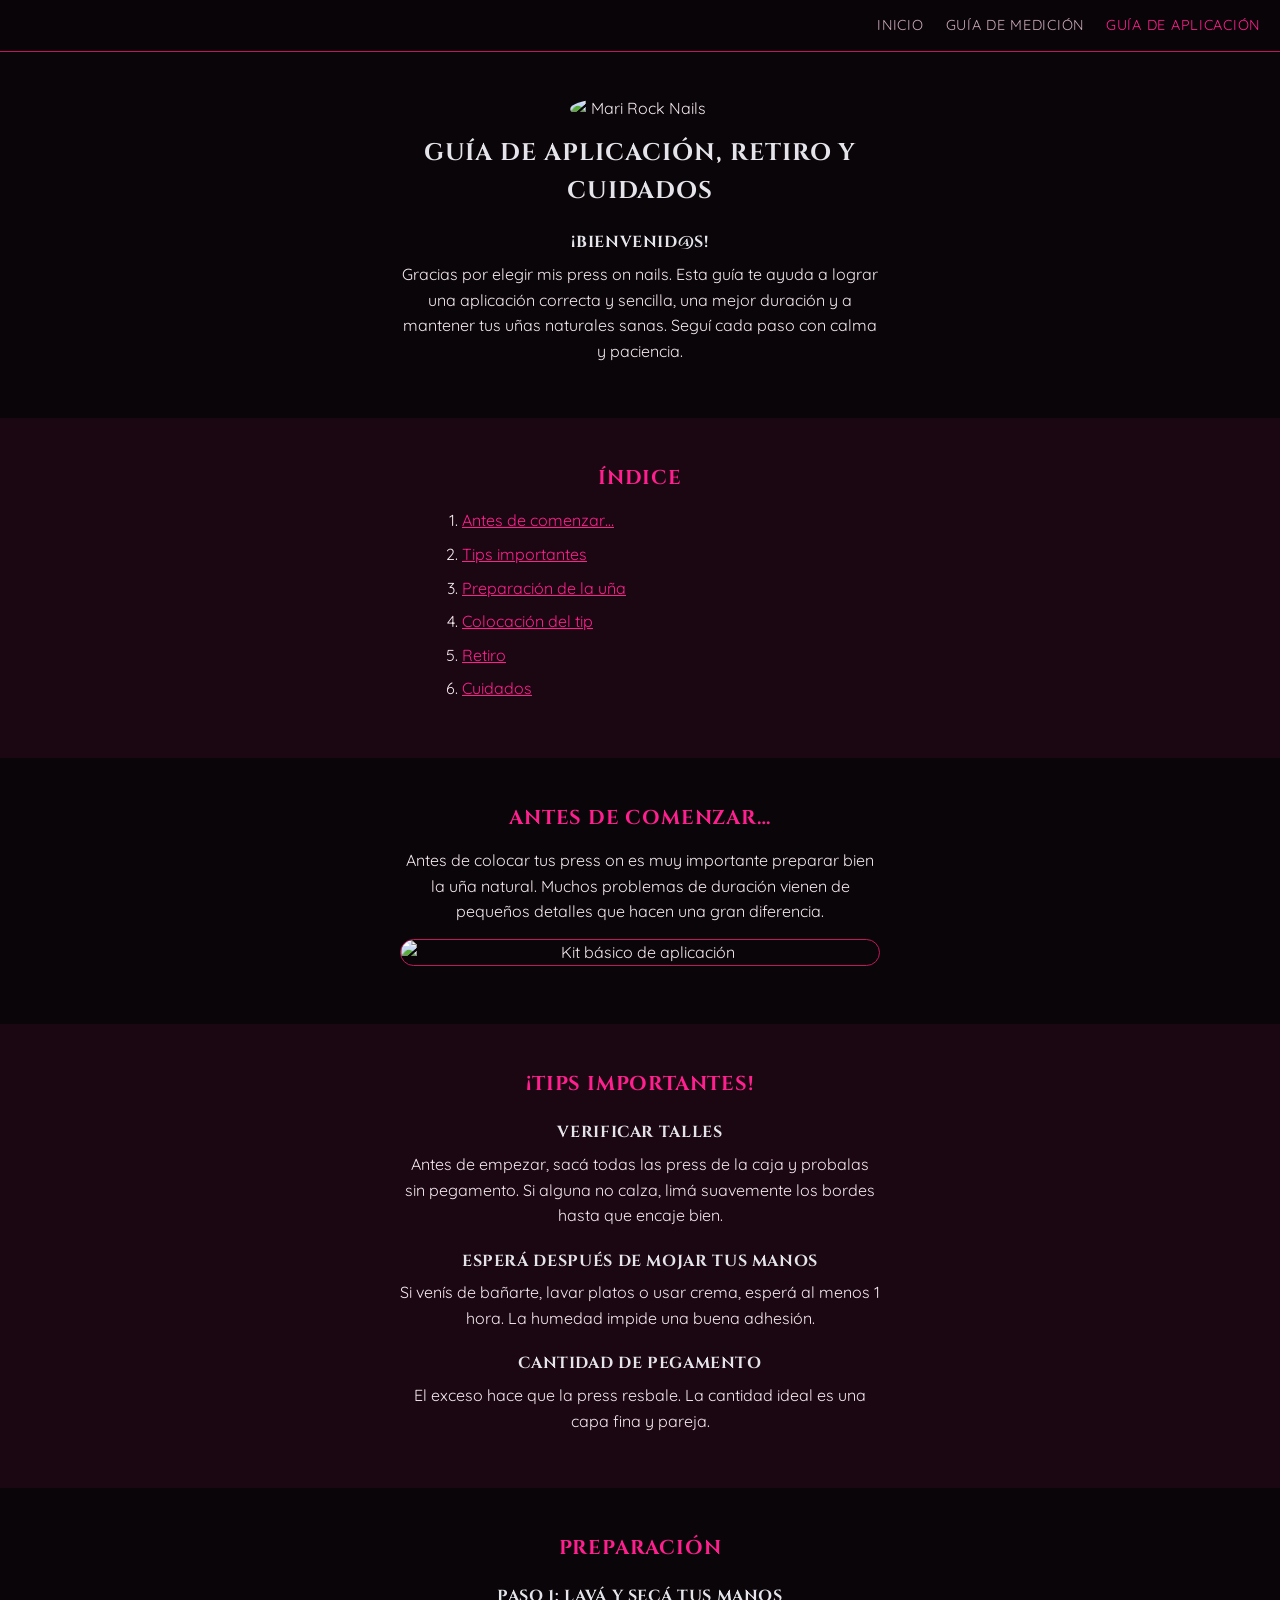
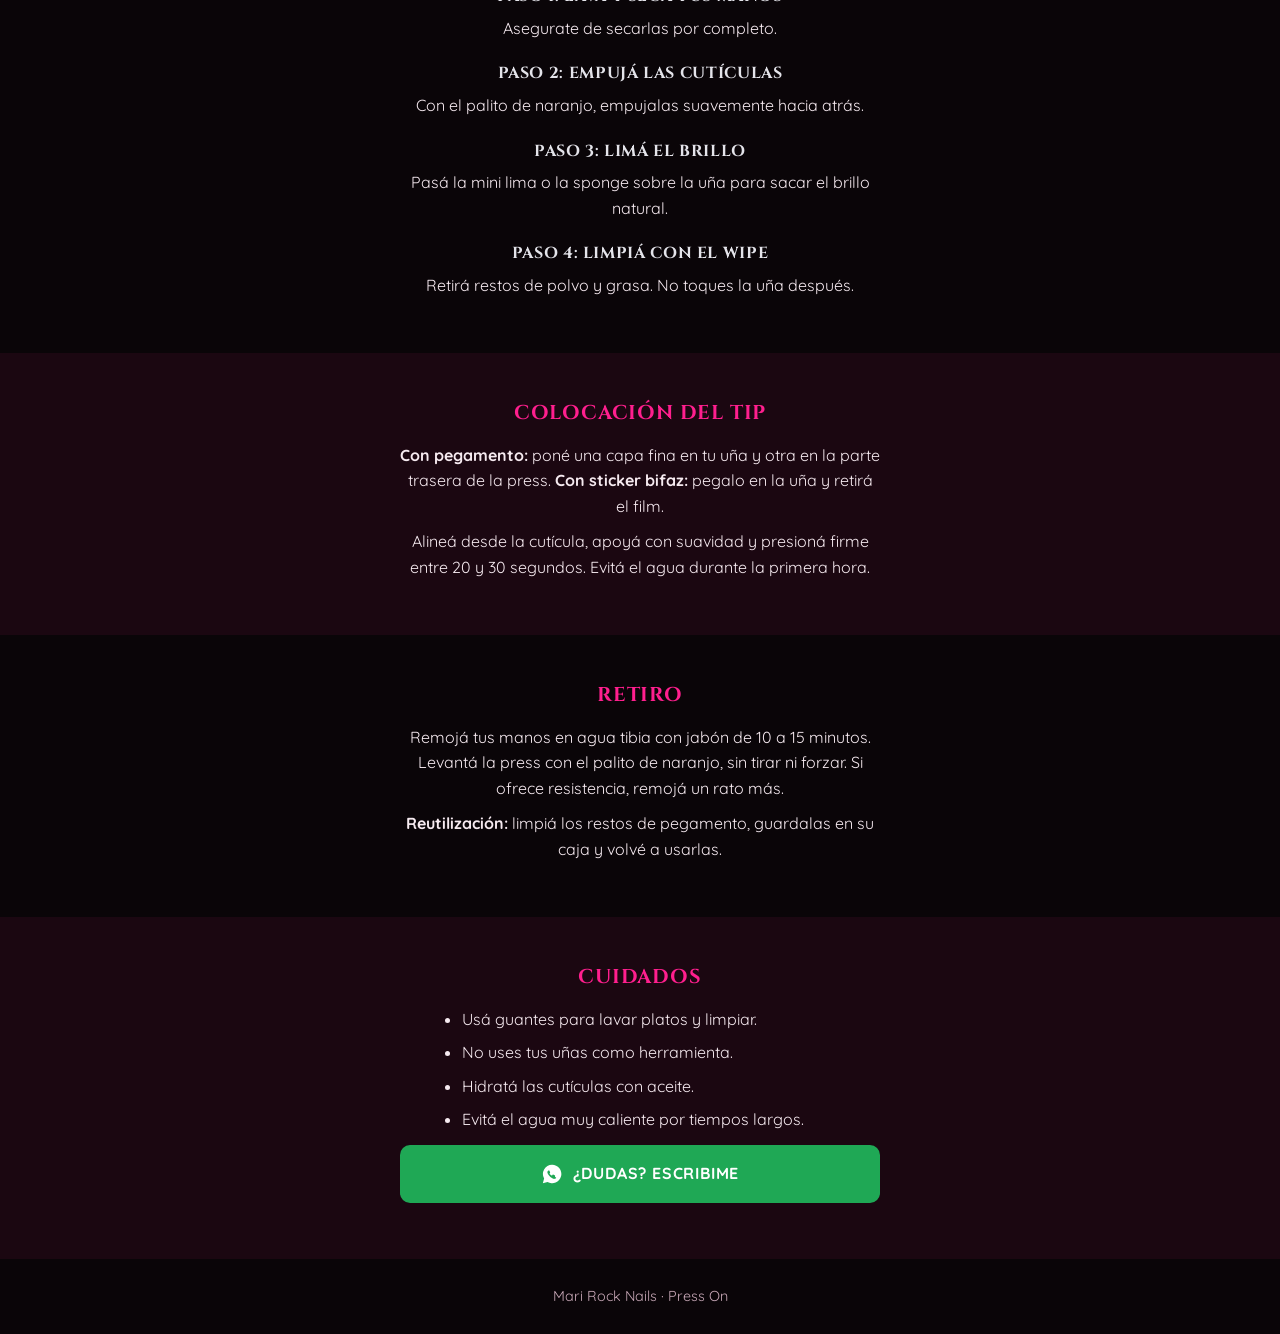
==== aplicacion.html @ 76c48ad7 "Add files via upload" ====
<!DOCTYPE html><html lang="es"><head><meta charset="utf-8"><meta name="viewport" content="width=device-width,initial-scale=1"><link rel="preconnect" href="https://fonts.googleapis.com"><link rel="preconnect" href="https://fonts.gstatic.com" crossorigin><link href="https://fonts.googleapis.com/css2?family=Cinzel:wght@600;700&family=Quicksand:wght@500;600;700&display=swap" rel="stylesheet"><link rel="stylesheet" href="style.css"><link rel="icon" href="images/logo.jpg"><title>Guía de aplicación · Mari Rock Nails</title></head><body><nav class="nav"><a href="index.html">INICIO</a><a href="medicion.html">GUÍA DE MEDICIÓN</a><a href="aplicacion.html" aria-current="page">GUÍA DE APLICACIÓN</a></nav><main><section class="sec"><div class="inner"><img class="logo-s" src="images/logo.jpg" alt="Mari Rock Nails"><h1>GUÍA DE APLICACIÓN, RETIRO Y CUIDADOS</h1><h3>¡BIENVENID@S!</h3>
<p>Gracias por elegir mis press on nails. Esta guía te ayuda a lograr una aplicación correcta y sencilla, una mejor duración y a mantener tus uñas naturales sanas. Seguí cada paso con calma y paciencia.</p></div></section>
<section class="sec"><div class="inner"><h2>ÍNDICE</h2><ol><li><a href="#s1">Antes de comenzar…</a></li><li><a href="#s2">Tips importantes</a></li><li><a href="#s3">Preparación de la uña</a></li><li><a href="#s4">Colocación del tip</a></li><li><a href="#s5">Retiro</a></li><li><a href="#s6">Cuidados</a></li></ol></div></section><section class="sec" id="s1"><div class="inner"><h2>ANTES DE COMENZAR…</h2><p>Antes de colocar tus press on es muy importante preparar bien la uña natural. Muchos problemas de duración vienen de pequeños detalles que hacen una gran diferencia.</p><img class="pic" src="images/kit-basico.jpg" alt="Kit básico de aplicación" loading="lazy"></div></section><section class="sec" id="s2"><div class="inner"><h2>¡TIPS IMPORTANTES!</h2><h3>VERIFICAR TALLES</h3><p>Antes de empezar, sacá todas las press de la caja y probalas sin pegamento. Si alguna no calza, limá suavemente los bordes hasta que encaje bien.</p><h3>ESPERÁ DESPUÉS DE MOJAR TUS MANOS</h3><p>Si venís de bañarte, lavar platos o usar crema, esperá al menos 1 hora. La humedad impide una buena adhesión.</p><h3>CANTIDAD DE PEGAMENTO</h3><p>El exceso hace que la press resbale. La cantidad ideal es una capa fina y pareja.</p></div></section><section class="sec" id="s3"><div class="inner"><h2>PREPARACIÓN</h2><h3>PASO 1: LAVÁ Y SECÁ TUS MANOS</h3><p>Asegurate de secarlas por completo.</p><h3>PASO 2: EMPUJÁ LAS CUTÍCULAS</h3><p>Con el palito de naranjo, empujalas suavemente hacia atrás.</p><h3>PASO 3: LIMÁ EL BRILLO</h3><p>Pasá la mini lima o la sponge sobre la uña para sacar el brillo natural.</p><h3>PASO 4: LIMPIÁ CON EL WIPE</h3><p>Retirá restos de polvo y grasa. No toques la uña después.</p></div></section><section class="sec" id="s4"><div class="inner"><h2>COLOCACIÓN DEL TIP</h2><p><b>Con pegamento:</b> poné una capa fina en tu uña y otra en la parte trasera de la press. <b>Con sticker bifaz:</b> pegalo en la uña y retirá el film.</p><p>Alineá desde la cutícula, apoyá con suavidad y presioná firme entre 20 y 30 segundos. Evitá el agua durante la primera hora.</p></div></section><section class="sec" id="s5"><div class="inner"><h2>RETIRO</h2><p>Remojá tus manos en agua tibia con jabón de 10 a 15 minutos. Levantá la press con el palito de naranjo, sin tirar ni forzar. Si ofrece resistencia, remojá un rato más.</p><p><b>Reutilización:</b> limpiá los restos de pegamento, guardalas en su caja y volvé a usarlas.</p></div></section><section class="sec" id="s6"><div class="inner"><h2>CUIDADOS</h2><ul><li>Usá guantes para lavar platos y limpiar.</li><li>No uses tus uñas como herramienta.</li><li>Hidratá las cutículas con aceite.</li><li>Evitá el agua muy caliente por tiempos largos.</li></ul><a class="btn wa" href="https://wa.me/5493541666225?text=Hola!%20Tengo%20una%20consulta" target="_blank" rel="noopener"><svg viewBox="0 0 24 24"><path d="M12 2a10 10 0 0 0-8.6 15L2 22l5.1-1.4A10 10 0 1 0 12 2zm4.600 14.200c-.2.600-1.200 1.100-1.700 1.100-.4.100-1 .1-1.600-.1a12 12 0 0 1-5.200-4.500c-.5-.700-1.100-1.600-1.100-2.600s.5-1.500.7-1.700c.2-.2.400-.3.600-.3h.4c.2 0 .4 0 .5.400l.7 1.600c.1.200.1.300 0 .500l-.4.500c-.1.100-.2.300-.1.500.4.700 1.200 1.600 2.200 2 .2.100.4.100.5-.1l.6-.8c.2-.2.300-.2.500-.1l1.700.8c.2.100.4.200.4.300.1.200.1.800-.1 1.400z"/></svg> ¿DUDAS? ESCRIBIME</a></div></section></main><footer>Mari Rock Nails · Press On</footer></body></html>
---- style.css ----
:root{--bg:#0a0508;--panel:#1a0b13;--pink:#ff1f8e;--pink2:#c2185b;--silver:#e4e4ea;--muted:#c9a9b8;--text:#f6eaf0}
*{box-sizing:border-box;margin:0}
html{scroll-behavior:smooth}
body{background:var(--bg);color:var(--text);font-family:'Quicksand',system-ui,sans-serif;line-height:1.6}
h1,h2,h3{font-family:'Cinzel',serif;letter-spacing:.04em;text-align:center}
h1{font-size:1.5rem;color:var(--silver)}
h2{font-size:1.25rem;color:var(--pink);margin-bottom:14px}
h3{font-size:1rem;color:var(--silver);margin:20px 0 6px}
p{margin-bottom:10px}
a{color:var(--pink)}
.nav{position:sticky;top:0;z-index:5;display:flex;justify-content:flex-end;gap:22px;padding:14px 20px;background:rgba(10,5,8,.95);border-bottom:1px solid var(--pink2);font-size:.9rem}
.nav a{color:var(--muted);text-decoration:none;letter-spacing:.05em}
.nav a[aria-current]{color:var(--pink)}
.wave{height:70px;background:linear-gradient(#5a0f35,#2a0818)}
.wave svg{display:block;width:100%;height:70px}
.hero{text-align:center;padding:0 16px 10px}
.logo{display:block;width:200px;max-width:55%;margin:-34px auto 16px;border-radius:50%;box-shadow:0 0 40px rgba(255,31,142,.5);position:relative}
.inner{max-width:480px;margin:0 auto;text-align:center}
.sec{padding:44px 20px;scroll-margin-top:50px}
.sec:nth-of-type(even){background:rgba(255,31,142,.07)}
.sec ol,.sec ul{text-align:left;padding-left:22px;margin:0 auto 12px;max-width:400px}
.sec li{margin-bottom:8px}
.gcard{display:block;max-width:480px;margin:0 auto 14px;padding:16px;text-align:center;text-decoration:none;color:var(--text);background:var(--panel);border:1.5px solid var(--pink2);border-radius:10px;transition:transform .2s,border-color .2s}
.gcard:hover{transform:translateY(-2px);border-color:var(--pink)}
.gcard b{display:block;color:var(--silver);font-size:1.02rem}
.gcard span{color:var(--muted);font-size:.92rem}
hr.div{border:0;height:1px;background:var(--pink2);max-width:240px;margin:26px auto}
.btn{display:flex;align-items:center;justify-content:center;gap:10px;max-width:480px;margin:0 auto 12px;padding:15px 18px;border-radius:10px;color:#fff;text-decoration:none;font-weight:700;letter-spacing:.05em;border:1.5px solid transparent;transition:transform .2s}
.btn:hover{transform:translateY(-2px)}
.btn svg{width:22px;height:22px;fill:currentColor;flex:none}
.ig{background:linear-gradient(135deg,var(--pink),var(--pink2));box-shadow:0 0 20px rgba(255,31,142,.4)}
.wa{background:#1fa855}
.tt{background:#000;border-color:var(--pink2)}
.pic{width:100%;max-width:480px;display:block;margin:14px auto;border-radius:14px;border:1.5px solid var(--pink2)}
.map{border:0;width:100%;max-width:480px;height:280px;border-radius:12px;margin-top:10px}
.note{background:var(--panel);border:1.5px dashed var(--pink);border-radius:12px;padding:14px 16px;text-align:left;max-width:400px;margin:12px auto}
.logo-s{display:block;width:140px;margin:0 auto 12px;border-radius:50%}
.heart{color:var(--pink);font-size:1.6rem;margin:10px 0}
footer{text-align:center;color:var(--muted);padding:26px;font-size:.9rem}
:focus-visible{outline:3px solid var(--silver);outline-offset:3px}
@media(prefers-reduced-motion:reduce){*{transition:none!important;scroll-behavior:auto!important}}
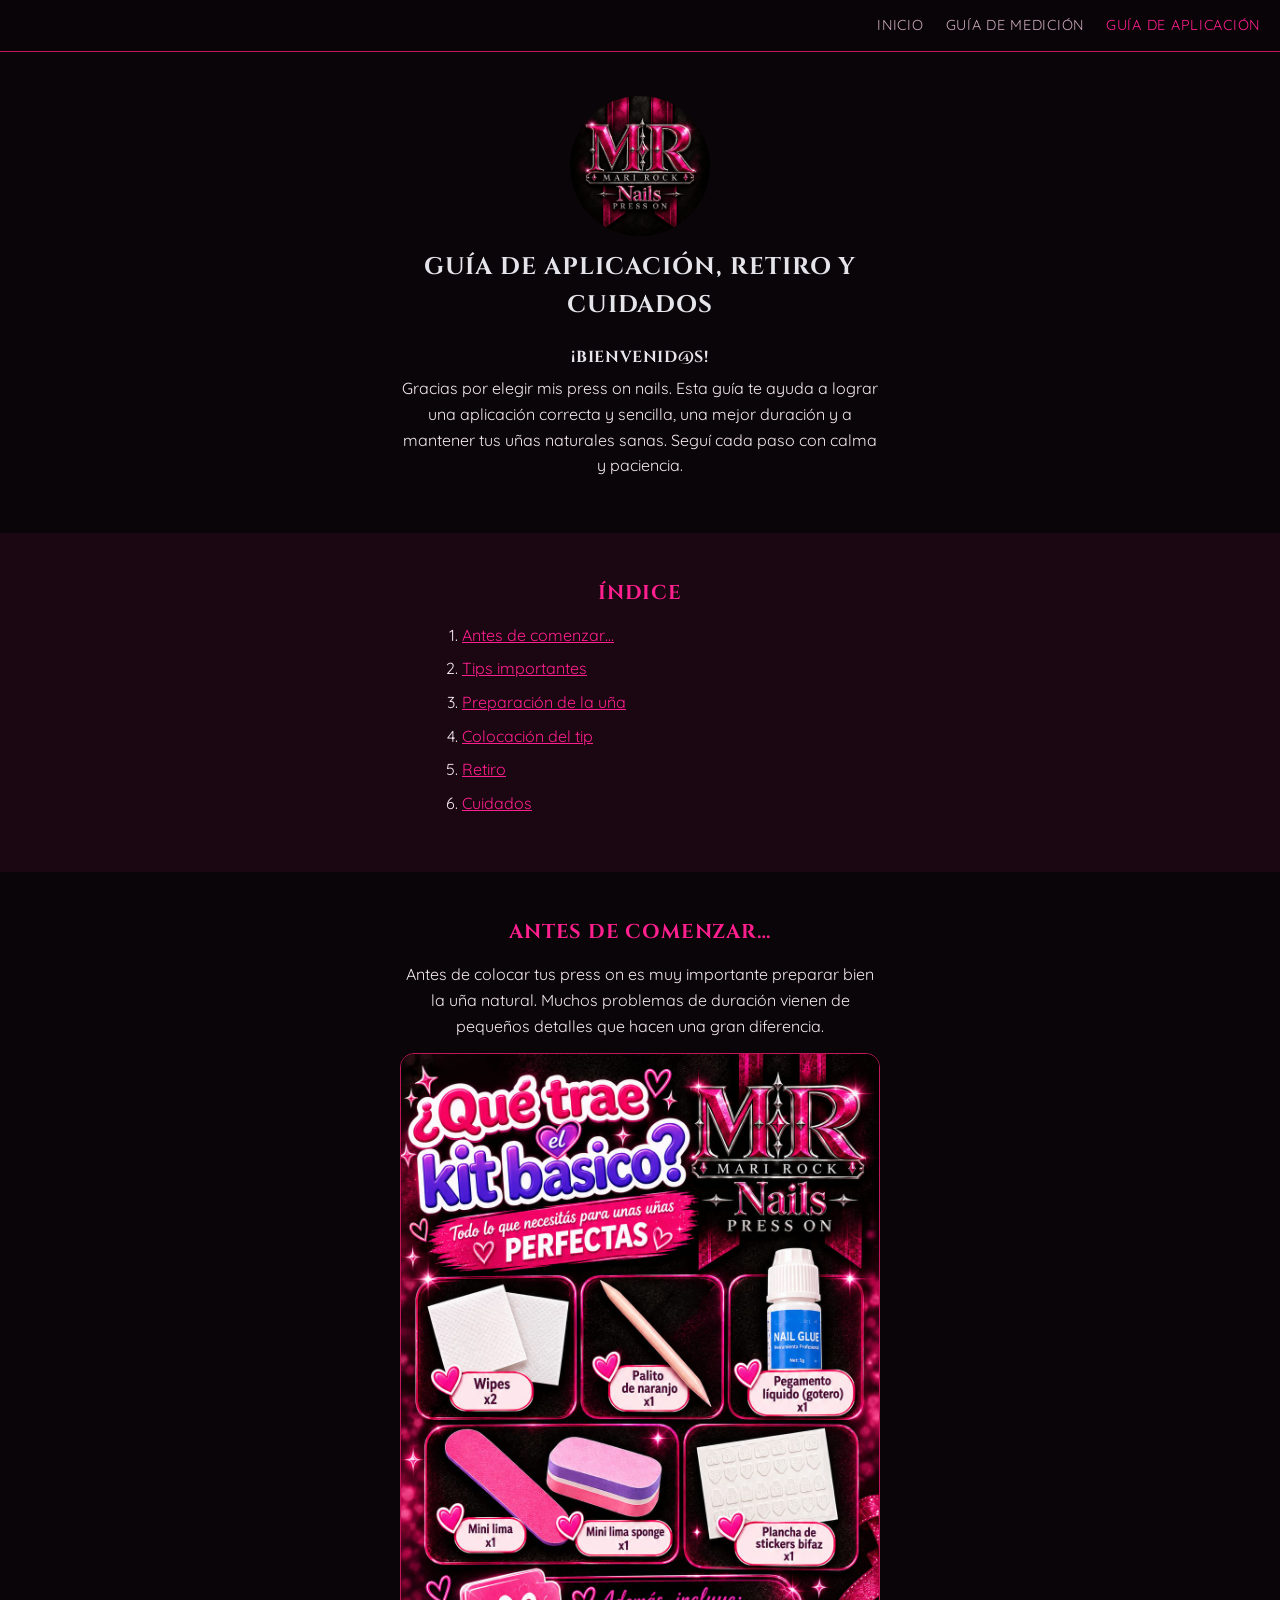
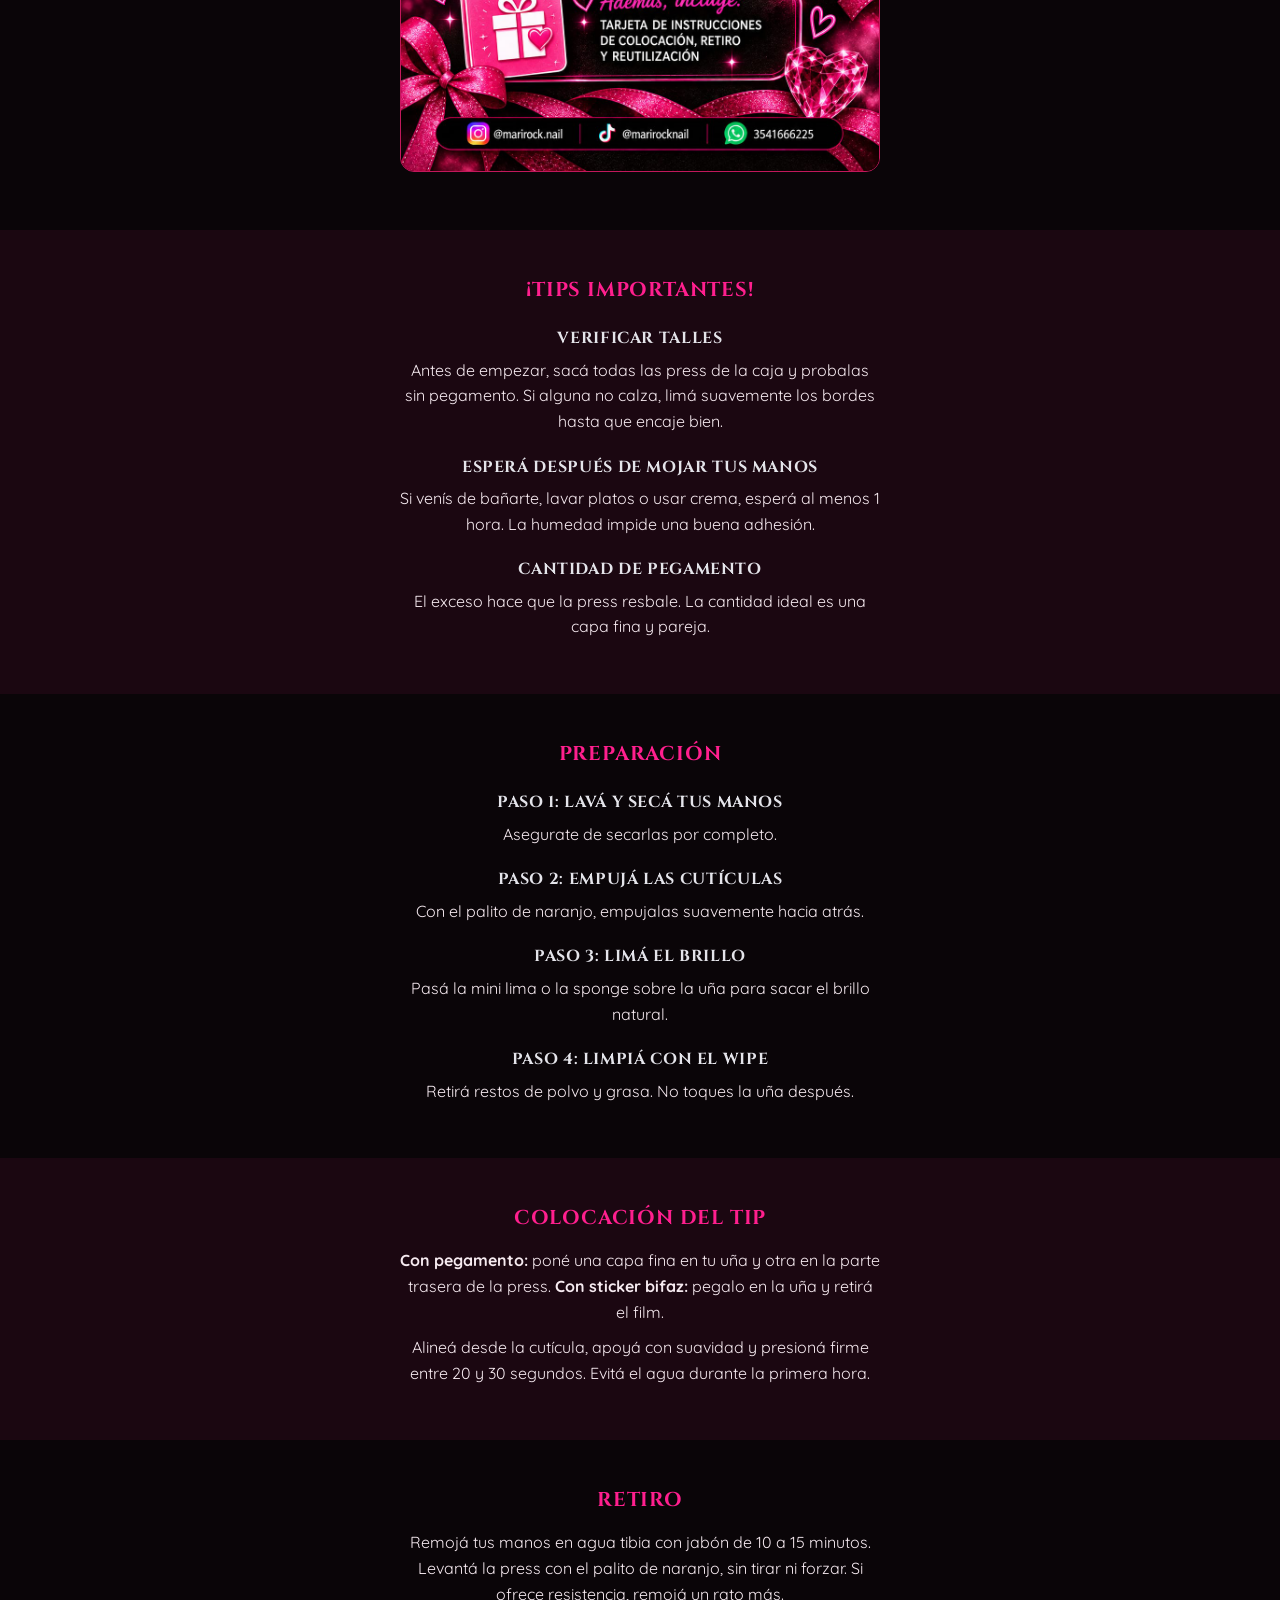
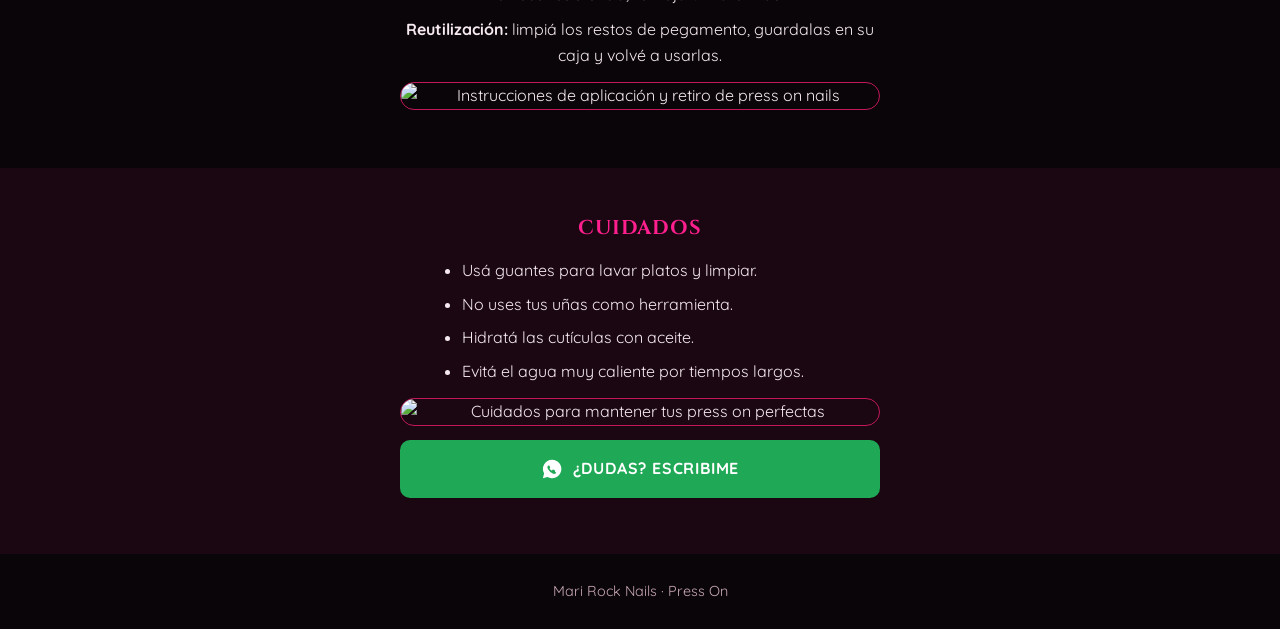
==== commit 424a6778: "Add files via upload" ====
--- a/aplicacion.html
+++ b/aplicacion.html
@@ -1,3 +1,3 @@
 <!DOCTYPE html><html lang="es"><head><meta charset="utf-8"><meta name="viewport" content="width=device-width,initial-scale=1"><link rel="preconnect" href="https://fonts.googleapis.com"><link rel="preconnect" href="https://fonts.gstatic.com" crossorigin><link href="https://fonts.googleapis.com/css2?family=Cinzel:wght@600;700&family=Quicksand:wght@500;600;700&display=swap" rel="stylesheet"><link rel="stylesheet" href="style.css"><link rel="icon" href="images/logo.jpg"><title>Guía de aplicación · Mari Rock Nails</title></head><body><nav class="nav"><a href="index.html">INICIO</a><a href="medicion.html">GUÍA DE MEDICIÓN</a><a href="aplicacion.html" aria-current="page">GUÍA DE APLICACIÓN</a></nav><main><section class="sec"><div class="inner"><img class="logo-s" src="images/logo.jpg" alt="Mari Rock Nails"><h1>GUÍA DE APLICACIÓN, RETIRO Y CUIDADOS</h1><h3>¡BIENVENID@S!</h3>
 <p>Gracias por elegir mis press on nails. Esta guía te ayuda a lograr una aplicación correcta y sencilla, una mejor duración y a mantener tus uñas naturales sanas. Seguí cada paso con calma y paciencia.</p></div></section>
-<section class="sec"><div class="inner"><h2>ÍNDICE</h2><ol><li><a href="#s1">Antes de comenzar…</a></li><li><a href="#s2">Tips importantes</a></li><li><a href="#s3">Preparación de la uña</a></li><li><a href="#s4">Colocación del tip</a></li><li><a href="#s5">Retiro</a></li><li><a href="#s6">Cuidados</a></li></ol></div></section><section class="sec" id="s1"><div class="inner"><h2>ANTES DE COMENZAR…</h2><p>Antes de colocar tus press on es muy importante preparar bien la uña natural. Muchos problemas de duración vienen de pequeños detalles que hacen una gran diferencia.</p><img class="pic" src="images/kit-basico.jpg" alt="Kit básico de aplicación" loading="lazy"></div></section><section class="sec" id="s2"><div class="inner"><h2>¡TIPS IMPORTANTES!</h2><h3>VERIFICAR TALLES</h3><p>Antes de empezar, sacá todas las press de la caja y probalas sin pegamento. Si alguna no calza, limá suavemente los bordes hasta que encaje bien.</p><h3>ESPERÁ DESPUÉS DE MOJAR TUS MANOS</h3><p>Si venís de bañarte, lavar platos o usar crema, esperá al menos 1 hora. La humedad impide una buena adhesión.</p><h3>CANTIDAD DE PEGAMENTO</h3><p>El exceso hace que la press resbale. La cantidad ideal es una capa fina y pareja.</p></div></section><section class="sec" id="s3"><div class="inner"><h2>PREPARACIÓN</h2><h3>PASO 1: LAVÁ Y SECÁ TUS MANOS</h3><p>Asegurate de secarlas por completo.</p><h3>PASO 2: EMPUJÁ LAS CUTÍCULAS</h3><p>Con el palito de naranjo, empujalas suavemente hacia atrás.</p><h3>PASO 3: LIMÁ EL BRILLO</h3><p>Pasá la mini lima o la sponge sobre la uña para sacar el brillo natural.</p><h3>PASO 4: LIMPIÁ CON EL WIPE</h3><p>Retirá restos de polvo y grasa. No toques la uña después.</p></div></section><section class="sec" id="s4"><div class="inner"><h2>COLOCACIÓN DEL TIP</h2><p><b>Con pegamento:</b> poné una capa fina en tu uña y otra en la parte trasera de la press. <b>Con sticker bifaz:</b> pegalo en la uña y retirá el film.</p><p>Alineá desde la cutícula, apoyá con suavidad y presioná firme entre 20 y 30 segundos. Evitá el agua durante la primera hora.</p></div></section><section class="sec" id="s5"><div class="inner"><h2>RETIRO</h2><p>Remojá tus manos en agua tibia con jabón de 10 a 15 minutos. Levantá la press con el palito de naranjo, sin tirar ni forzar. Si ofrece resistencia, remojá un rato más.</p><p><b>Reutilización:</b> limpiá los restos de pegamento, guardalas en su caja y volvé a usarlas.</p></div></section><section class="sec" id="s6"><div class="inner"><h2>CUIDADOS</h2><ul><li>Usá guantes para lavar platos y limpiar.</li><li>No uses tus uñas como herramienta.</li><li>Hidratá las cutículas con aceite.</li><li>Evitá el agua muy caliente por tiempos largos.</li></ul><a class="btn wa" href="https://wa.me/5493541666225?text=Hola!%20Tengo%20una%20consulta" target="_blank" rel="noopener"><svg viewBox="0 0 24 24"><path d="M12 2a10 10 0 0 0-8.6 15L2 22l5.1-1.4A10 10 0 1 0 12 2zm4.600 14.200c-.2.600-1.200 1.100-1.700 1.100-.4.100-1 .1-1.600-.1a12 12 0 0 1-5.200-4.500c-.5-.700-1.100-1.600-1.100-2.600s.5-1.500.7-1.700c.2-.2.400-.3.600-.3h.4c.2 0 .4 0 .5.400l.7 1.600c.1.200.1.300 0 .500l-.4.500c-.1.100-.2.300-.1.500.4.700 1.200 1.600 2.200 2 .2.100.4.100.5-.1l.6-.8c.2-.2.300-.2.500-.1l1.700.8c.2.100.4.200.4.300.1.200.1.800-.1 1.400z"/></svg> ¿DUDAS? ESCRIBIME</a></div></section></main><footer>Mari Rock Nails · Press On</footer></body></html>+<section class="sec"><div class="inner"><h2>ÍNDICE</h2><ol><li><a href="#s1">Antes de comenzar…</a></li><li><a href="#s2">Tips importantes</a></li><li><a href="#s3">Preparación de la uña</a></li><li><a href="#s4">Colocación del tip</a></li><li><a href="#s5">Retiro</a></li><li><a href="#s6">Cuidados</a></li></ol></div></section><section class="sec" id="s1"><div class="inner"><h2>ANTES DE COMENZAR…</h2><p>Antes de colocar tus press on es muy importante preparar bien la uña natural. Muchos problemas de duración vienen de pequeños detalles que hacen una gran diferencia.</p><img class="pic" src="images/kit-basico.jpg" alt="Kit básico de aplicación" loading="lazy"></div></section><section class="sec" id="s2"><div class="inner"><h2>¡TIPS IMPORTANTES!</h2><h3>VERIFICAR TALLES</h3><p>Antes de empezar, sacá todas las press de la caja y probalas sin pegamento. Si alguna no calza, limá suavemente los bordes hasta que encaje bien.</p><h3>ESPERÁ DESPUÉS DE MOJAR TUS MANOS</h3><p>Si venís de bañarte, lavar platos o usar crema, esperá al menos 1 hora. La humedad impide una buena adhesión.</p><h3>CANTIDAD DE PEGAMENTO</h3><p>El exceso hace que la press resbale. La cantidad ideal es una capa fina y pareja.</p></div></section><section class="sec" id="s3"><div class="inner"><h2>PREPARACIÓN</h2><h3>PASO 1: LAVÁ Y SECÁ TUS MANOS</h3><p>Asegurate de secarlas por completo.</p><h3>PASO 2: EMPUJÁ LAS CUTÍCULAS</h3><p>Con el palito de naranjo, empujalas suavemente hacia atrás.</p><h3>PASO 3: LIMÁ EL BRILLO</h3><p>Pasá la mini lima o la sponge sobre la uña para sacar el brillo natural.</p><h3>PASO 4: LIMPIÁ CON EL WIPE</h3><p>Retirá restos de polvo y grasa. No toques la uña después.</p></div></section><section class="sec" id="s4"><div class="inner"><h2>COLOCACIÓN DEL TIP</h2><p><b>Con pegamento:</b> poné una capa fina en tu uña y otra en la parte trasera de la press. <b>Con sticker bifaz:</b> pegalo en la uña y retirá el film.</p><p>Alineá desde la cutícula, apoyá con suavidad y presioná firme entre 20 y 30 segundos. Evitá el agua durante la primera hora.</p></div></section><section class="sec" id="s5"><div class="inner"><h2>RETIRO</h2><p>Remojá tus manos en agua tibia con jabón de 10 a 15 minutos. Levantá la press con el palito de naranjo, sin tirar ni forzar. Si ofrece resistencia, remojá un rato más.</p><p><b>Reutilización:</b> limpiá los restos de pegamento, guardalas en su caja y volvé a usarlas.</p><img class="pic" src="images/retiro.jpeg" alt="Instrucciones de aplicación y retiro de press on nails" loading="lazy"></div></section><section class="sec" id="s6"><div class="inner"><h2>CUIDADOS</h2><ul><li>Usá guantes para lavar platos y limpiar.</li><li>No uses tus uñas como herramienta.</li><li>Hidratá las cutículas con aceite.</li><li>Evitá el agua muy caliente por tiempos largos.</li></ul><img class="pic" src="images/cuidados.jpeg" alt="Cuidados para mantener tus press on perfectas" loading="lazy"><a class="btn wa" href="https://wa.me/5493541666225?text=Hola!%20Tengo%20una%20consulta" target="_blank" rel="noopener"><svg viewBox="0 0 24 24"><path d="M12 2a10 10 0 0 0-8.6 15L2 22l5.1-1.4A10 10 0 1 0 12 2zm4.600 14.200c-.2.600-1.200 1.100-1.700 1.100-.4.100-1 .1-1.600-.1a12 12 0 0 1-5.200-4.500c-.5-.700-1.100-1.600-1.100-2.600s.5-1.500.7-1.700c.2-.2.400-.3.600-.3h.4c.2 0 .4 0 .5.400l.7 1.600c.1.200.1.300 0 .500l-.4.500c-.1.100-.2.300-.1.500.4.700 1.200 1.600 2.200 2 .2.100.4.100.5-.1l.6-.8c.2-.2.300-.2.500-.1l1.700.8c.2.100.4.200.4.300.1.200.1.800-.1 1.400z"/></svg> ¿DUDAS? ESCRIBIME</a></div></section></main><footer>Mari Rock Nails · Press On</footer></body></html>
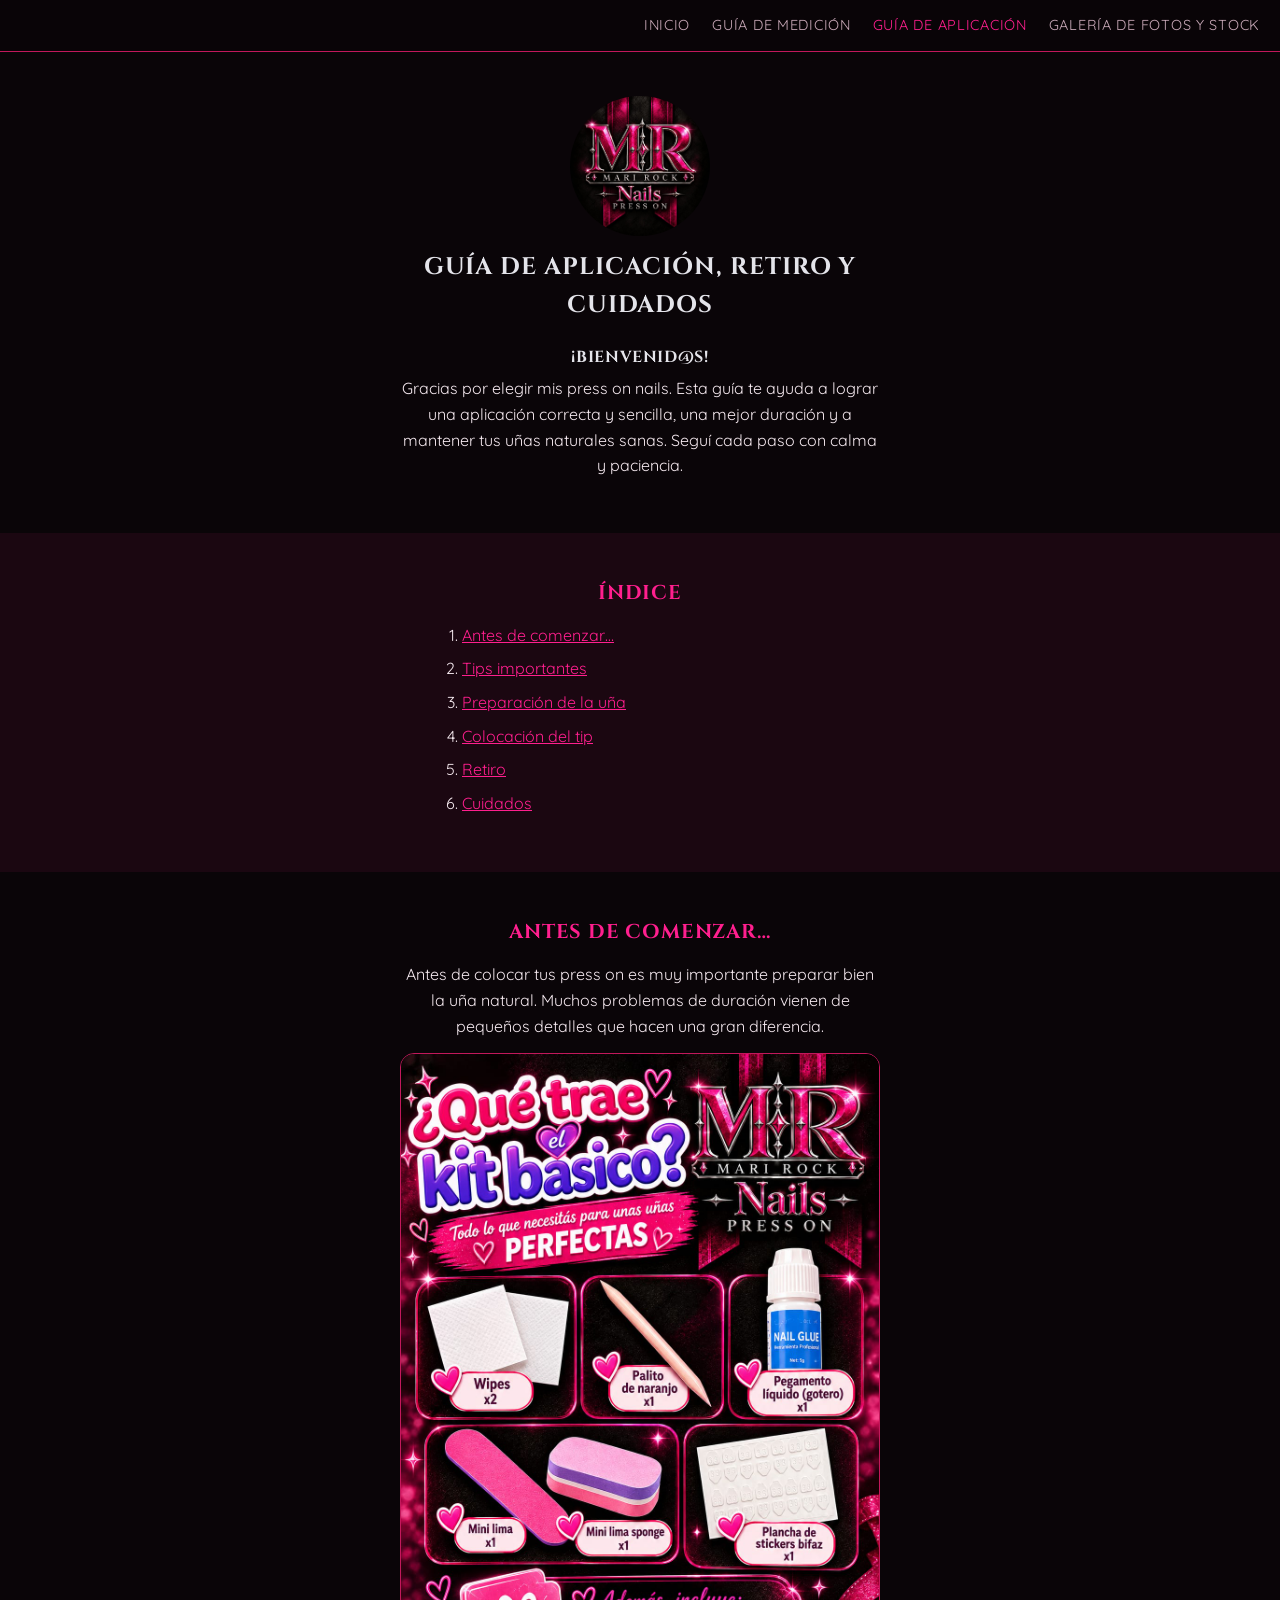
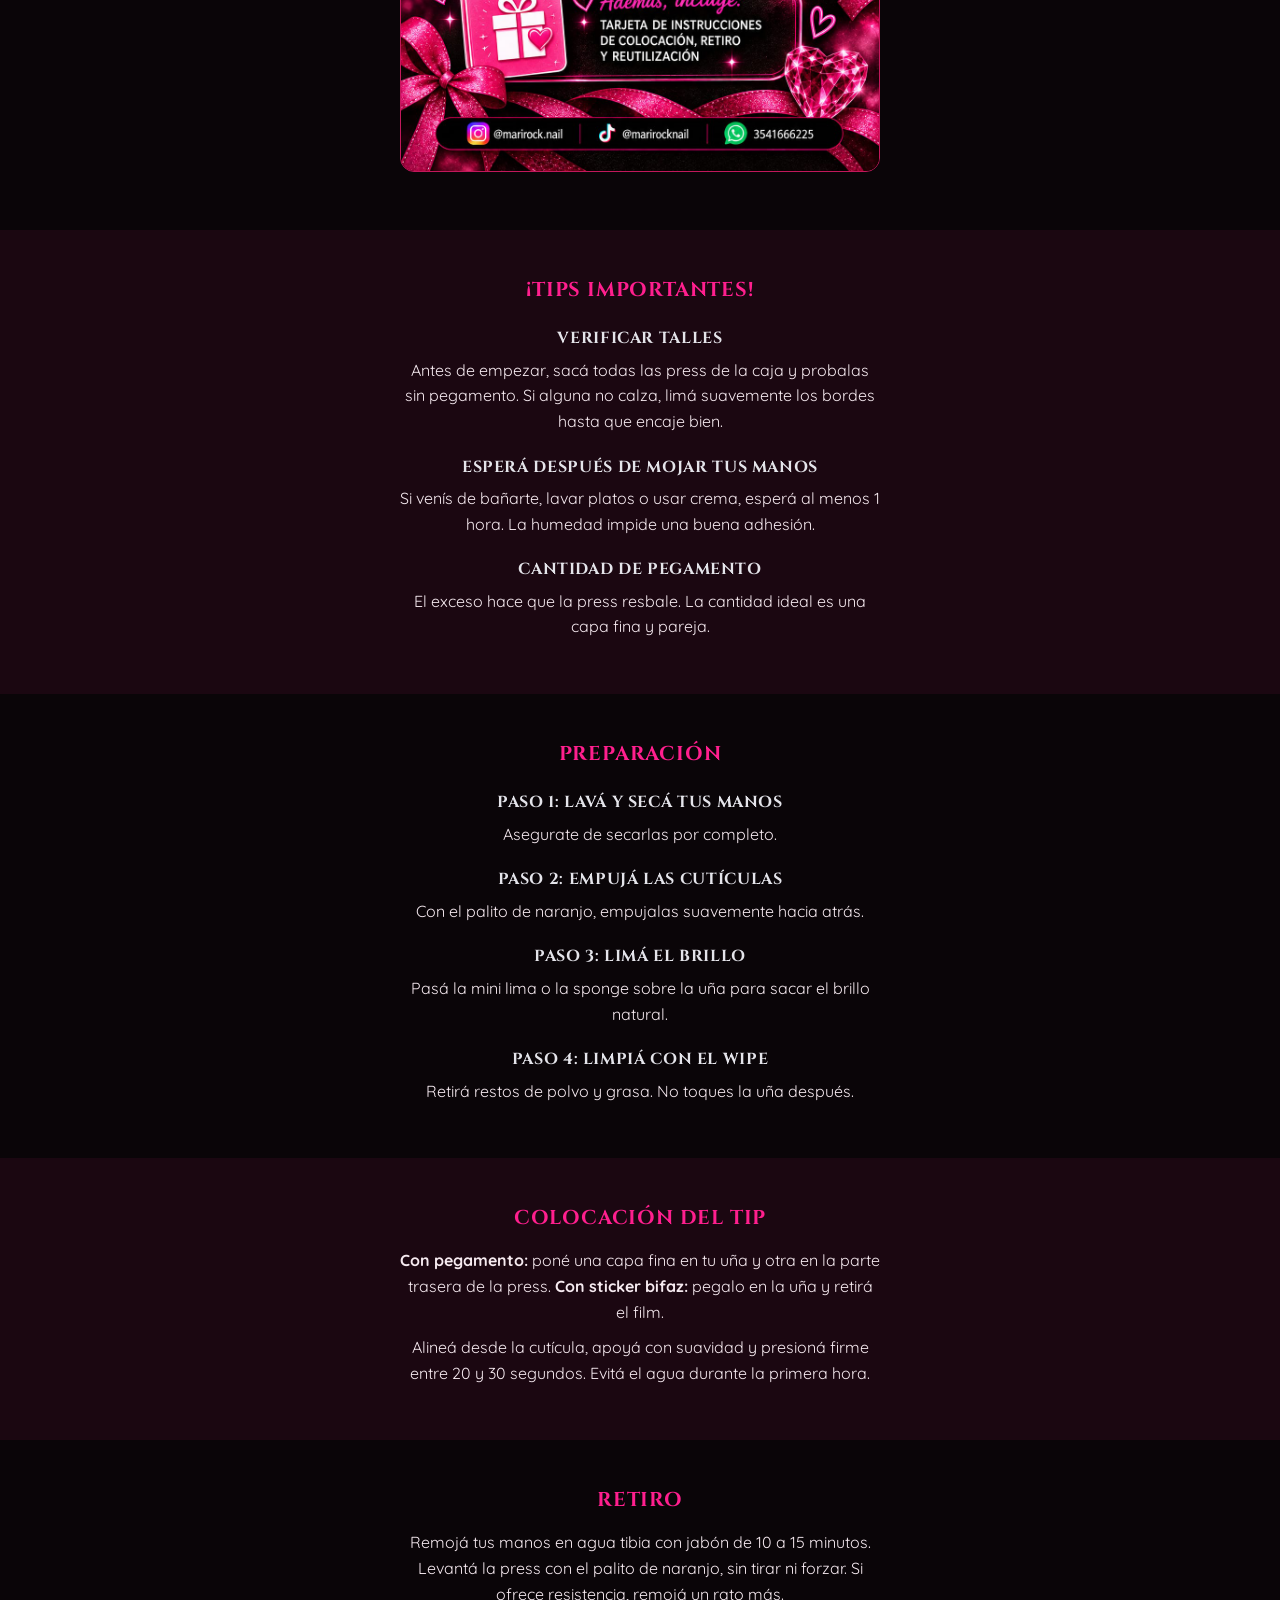
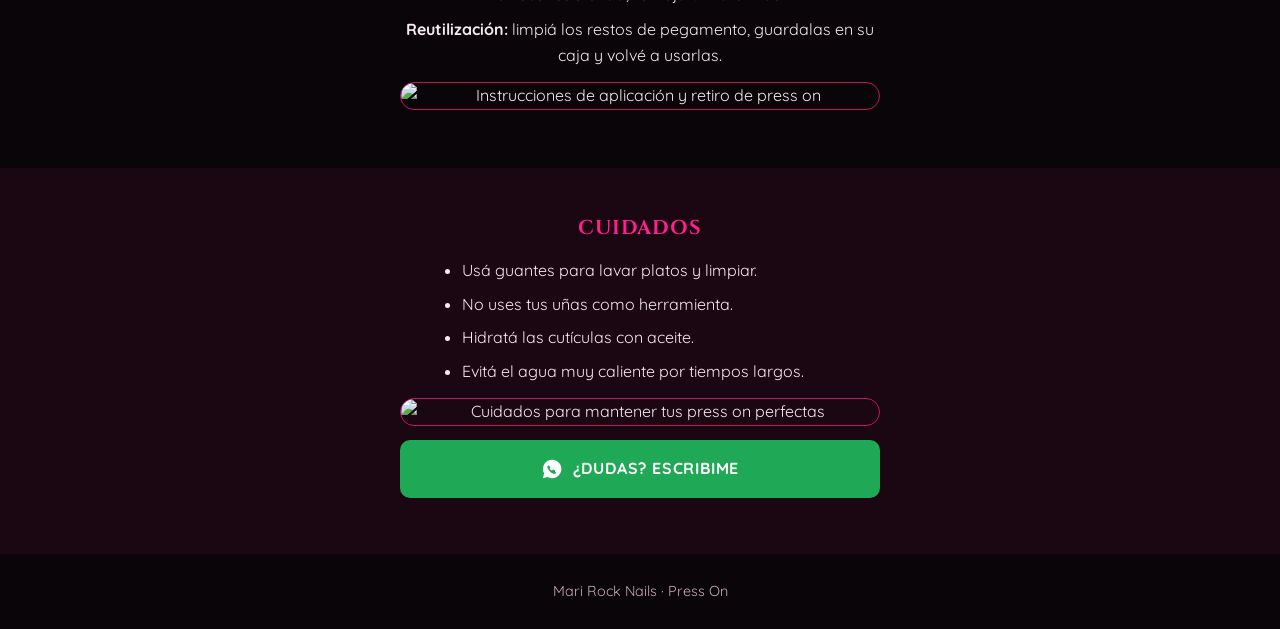
==== commit 511d1fdb: "Add files via upload" ====
--- a/aplicacion.html
+++ b/aplicacion.html
@@ -1,3 +1,3 @@
-<!DOCTYPE html><html lang="es"><head><meta charset="utf-8"><meta name="viewport" content="width=device-width,initial-scale=1"><link rel="preconnect" href="https://fonts.googleapis.com"><link rel="preconnect" href="https://fonts.gstatic.com" crossorigin><link href="https://fonts.googleapis.com/css2?family=Cinzel:wght@600;700&family=Quicksand:wght@500;600;700&display=swap" rel="stylesheet"><link rel="stylesheet" href="style.css"><link rel="icon" href="images/logo.jpg"><title>Guía de aplicación · Mari Rock Nails</title></head><body><nav class="nav"><a href="index.html">INICIO</a><a href="medicion.html">GUÍA DE MEDICIÓN</a><a href="aplicacion.html" aria-current="page">GUÍA DE APLICACIÓN</a></nav><main><section class="sec"><div class="inner"><img class="logo-s" src="images/logo.jpg" alt="Mari Rock Nails"><h1>GUÍA DE APLICACIÓN, RETIRO Y CUIDADOS</h1><h3>¡BIENVENID@S!</h3>
+<!DOCTYPE html><html lang="es"><head><meta charset="utf-8"><meta name="viewport" content="width=device-width,initial-scale=1"><link rel="preconnect" href="https://fonts.googleapis.com"><link rel="preconnect" href="https://fonts.gstatic.com" crossorigin><link href="https://fonts.googleapis.com/css2?family=Cinzel:wght@600;700&family=Quicksand:wght@500;600;700&display=swap" rel="stylesheet"><link rel="stylesheet" href="style.css"><link rel="icon" href="images/logo.jpg"><title>Guía de aplicación · Mari Rock Nails</title></head><body><nav class="nav"><a href="index.html">INICIO</a><a href="medicion.html">GUÍA DE MEDICIÓN</a><a href="aplicacion.html" aria-current="page">GUÍA DE APLICACIÓN</a><a href="galeria.html">GALERÍA DE FOTOS Y STOCK</a></nav><main><section class="sec"><div class="inner"><img class="logo-s" src="images/logo.jpg" alt="Mari Rock Nails"><h1>GUÍA DE APLICACIÓN, RETIRO Y CUIDADOS</h1><h3>¡BIENVENID@S!</h3>
 <p>Gracias por elegir mis press on nails. Esta guía te ayuda a lograr una aplicación correcta y sencilla, una mejor duración y a mantener tus uñas naturales sanas. Seguí cada paso con calma y paciencia.</p></div></section>
-<section class="sec"><div class="inner"><h2>ÍNDICE</h2><ol><li><a href="#s1">Antes de comenzar…</a></li><li><a href="#s2">Tips importantes</a></li><li><a href="#s3">Preparación de la uña</a></li><li><a href="#s4">Colocación del tip</a></li><li><a href="#s5">Retiro</a></li><li><a href="#s6">Cuidados</a></li></ol></div></section><section class="sec" id="s1"><div class="inner"><h2>ANTES DE COMENZAR…</h2><p>Antes de colocar tus press on es muy importante preparar bien la uña natural. Muchos problemas de duración vienen de pequeños detalles que hacen una gran diferencia.</p><img class="pic" src="images/kit-basico.jpg" alt="Kit básico de aplicación" loading="lazy"></div></section><section class="sec" id="s2"><div class="inner"><h2>¡TIPS IMPORTANTES!</h2><h3>VERIFICAR TALLES</h3><p>Antes de empezar, sacá todas las press de la caja y probalas sin pegamento. Si alguna no calza, limá suavemente los bordes hasta que encaje bien.</p><h3>ESPERÁ DESPUÉS DE MOJAR TUS MANOS</h3><p>Si venís de bañarte, lavar platos o usar crema, esperá al menos 1 hora. La humedad impide una buena adhesión.</p><h3>CANTIDAD DE PEGAMENTO</h3><p>El exceso hace que la press resbale. La cantidad ideal es una capa fina y pareja.</p></div></section><section class="sec" id="s3"><div class="inner"><h2>PREPARACIÓN</h2><h3>PASO 1: LAVÁ Y SECÁ TUS MANOS</h3><p>Asegurate de secarlas por completo.</p><h3>PASO 2: EMPUJÁ LAS CUTÍCULAS</h3><p>Con el palito de naranjo, empujalas suavemente hacia atrás.</p><h3>PASO 3: LIMÁ EL BRILLO</h3><p>Pasá la mini lima o la sponge sobre la uña para sacar el brillo natural.</p><h3>PASO 4: LIMPIÁ CON EL WIPE</h3><p>Retirá restos de polvo y grasa. No toques la uña después.</p></div></section><section class="sec" id="s4"><div class="inner"><h2>COLOCACIÓN DEL TIP</h2><p><b>Con pegamento:</b> poné una capa fina en tu uña y otra en la parte trasera de la press. <b>Con sticker bifaz:</b> pegalo en la uña y retirá el film.</p><p>Alineá desde la cutícula, apoyá con suavidad y presioná firme entre 20 y 30 segundos. Evitá el agua durante la primera hora.</p></div></section><section class="sec" id="s5"><div class="inner"><h2>RETIRO</h2><p>Remojá tus manos en agua tibia con jabón de 10 a 15 minutos. Levantá la press con el palito de naranjo, sin tirar ni forzar. Si ofrece resistencia, remojá un rato más.</p><p><b>Reutilización:</b> limpiá los restos de pegamento, guardalas en su caja y volvé a usarlas.</p><img class="pic" src="images/retiro.jpeg" alt="Instrucciones de aplicación y retiro de press on nails" loading="lazy"></div></section><section class="sec" id="s6"><div class="inner"><h2>CUIDADOS</h2><ul><li>Usá guantes para lavar platos y limpiar.</li><li>No uses tus uñas como herramienta.</li><li>Hidratá las cutículas con aceite.</li><li>Evitá el agua muy caliente por tiempos largos.</li></ul><img class="pic" src="images/cuidados.jpeg" alt="Cuidados para mantener tus press on perfectas" loading="lazy"><a class="btn wa" href="https://wa.me/5493541666225?text=Hola!%20Tengo%20una%20consulta" target="_blank" rel="noopener"><svg viewBox="0 0 24 24"><path d="M12 2a10 10 0 0 0-8.6 15L2 22l5.1-1.4A10 10 0 1 0 12 2zm4.600 14.200c-.2.600-1.200 1.100-1.700 1.100-.4.100-1 .1-1.600-.1a12 12 0 0 1-5.200-4.500c-.5-.700-1.100-1.600-1.100-2.600s.5-1.500.7-1.700c.2-.2.400-.3.600-.3h.4c.2 0 .4 0 .5.400l.7 1.600c.1.200.1.300 0 .500l-.4.500c-.1.100-.2.300-.1.500.4.700 1.200 1.600 2.200 2 .2.100.4.100.5-.1l.6-.8c.2-.2.300-.2.500-.1l1.700.8c.2.100.4.200.4.300.1.200.1.800-.1 1.400z"/></svg> ¿DUDAS? ESCRIBIME</a></div></section></main><footer>Mari Rock Nails · Press On</footer></body></html>+<section class="sec"><div class="inner"><h2>ÍNDICE</h2><ol><li><a href="#s1">Antes de comenzar…</a></li><li><a href="#s2">Tips importantes</a></li><li><a href="#s3">Preparación de la uña</a></li><li><a href="#s4">Colocación del tip</a></li><li><a href="#s5">Retiro</a></li><li><a href="#s6">Cuidados</a></li></ol></div></section><section class="sec" id="s1"><div class="inner"><h2>ANTES DE COMENZAR…</h2><p>Antes de colocar tus press on es muy importante preparar bien la uña natural. Muchos problemas de duración vienen de pequeños detalles que hacen una gran diferencia.</p><img class="pic" src="images/kit-basico.jpg" alt="Kit básico de aplicación" loading="lazy"></div></section><section class="sec" id="s2"><div class="inner"><h2>¡TIPS IMPORTANTES!</h2><h3>VERIFICAR TALLES</h3><p>Antes de empezar, sacá todas las press de la caja y probalas sin pegamento. Si alguna no calza, limá suavemente los bordes hasta que encaje bien.</p><h3>ESPERÁ DESPUÉS DE MOJAR TUS MANOS</h3><p>Si venís de bañarte, lavar platos o usar crema, esperá al menos 1 hora. La humedad impide una buena adhesión.</p><h3>CANTIDAD DE PEGAMENTO</h3><p>El exceso hace que la press resbale. La cantidad ideal es una capa fina y pareja.</p></div></section><section class="sec" id="s3"><div class="inner"><h2>PREPARACIÓN</h2><h3>PASO 1: LAVÁ Y SECÁ TUS MANOS</h3><p>Asegurate de secarlas por completo.</p><h3>PASO 2: EMPUJÁ LAS CUTÍCULAS</h3><p>Con el palito de naranjo, empujalas suavemente hacia atrás.</p><h3>PASO 3: LIMÁ EL BRILLO</h3><p>Pasá la mini lima o la sponge sobre la uña para sacar el brillo natural.</p><h3>PASO 4: LIMPIÁ CON EL WIPE</h3><p>Retirá restos de polvo y grasa. No toques la uña después.</p></div></section><section class="sec" id="s4"><div class="inner"><h2>COLOCACIÓN DEL TIP</h2><p><b>Con pegamento:</b> poné una capa fina en tu uña y otra en la parte trasera de la press. <b>Con sticker bifaz:</b> pegalo en la uña y retirá el film.</p><p>Alineá desde la cutícula, apoyá con suavidad y presioná firme entre 20 y 30 segundos. Evitá el agua durante la primera hora.</p></div></section><section class="sec" id="s5"><div class="inner"><h2>RETIRO</h2><p>Remojá tus manos en agua tibia con jabón de 10 a 15 minutos. Levantá la press con el palito de naranjo, sin tirar ni forzar. Si ofrece resistencia, remojá un rato más.</p><p><b>Reutilización:</b> limpiá los restos de pegamento, guardalas en su caja y volvé a usarlas.</p><img class="pic" src="images/retiro.jpg" alt="Instrucciones de aplicación y retiro de press on" loading="lazy"></div></section><section class="sec" id="s6"><div class="inner"><h2>CUIDADOS</h2><ul><li>Usá guantes para lavar platos y limpiar.</li><li>No uses tus uñas como herramienta.</li><li>Hidratá las cutículas con aceite.</li><li>Evitá el agua muy caliente por tiempos largos.</li></ul><img class="pic" src="images/cuidados.jpg" alt="Cuidados para mantener tus press on perfectas" loading="lazy"><a class="btn wa" href="https://wa.me/5493541666225?text=Hola!%20Tengo%20una%20consulta" target="_blank" rel="noopener"><svg viewBox="0 0 24 24"><path d="M12 2a10 10 0 0 0-8.6 15L2 22l5.1-1.4A10 10 0 1 0 12 2zm4.600 14.200c-.2.600-1.200 1.100-1.700 1.100-.4.100-1 .1-1.600-.1a12 12 0 0 1-5.200-4.500c-.5-.700-1.100-1.600-1.100-2.600s.5-1.500.7-1.700c.2-.2.400-.3.600-.3h.4c.2 0 .4 0 .5.400l.7 1.600c.1.200.1.300 0 .500l-.4.500c-.1.100-.2.300-.1.500.4.700 1.200 1.600 2.200 2 .2.100.4.100.5-.1l.6-.8c.2-.2.300-.2.500-.1l1.700.8c.2.100.4.200.4.300.1.200.1.800-.1 1.400z"/></svg> ¿DUDAS? ESCRIBIME</a></div></section></main><footer>Mari Rock Nails · Press On</footer></body></html>
--- a/style.css
+++ b/style.css
@@ -9,7 +9,7 @@
 h3{font-size:1rem;color:var(--silver);margin:20px 0 6px}
 p{margin-bottom:10px}
 a{color:var(--pink)}
-.nav{position:sticky;top:0;z-index:5;display:flex;justify-content:flex-end;gap:22px;padding:14px 20px;background:rgba(10,5,8,.95);border-bottom:1px solid var(--pink2);font-size:.9rem}
+.nav{position:sticky;top:0;z-index:5;display:flex;flex-wrap:wrap;justify-content:flex-end;gap:8px 22px;padding:14px 20px;background:rgba(10,5,8,.95);border-bottom:1px solid var(--pink2);font-size:.9rem}
 .nav a{color:var(--muted);text-decoration:none;letter-spacing:.05em}
 .nav a[aria-current]{color:var(--pink)}
 .wave{height:70px;background:linear-gradient(#5a0f35,#2a0818)}
@@ -40,3 +40,22 @@
 footer{text-align:center;color:var(--muted);padding:26px;font-size:.9rem}
 :focus-visible{outline:3px solid var(--silver);outline-offset:3px}
 @media(prefers-reduced-motion:reduce){*{transition:none!important;scroll-behavior:auto!important}}
+
+.gal{max-width:980px;margin:0 auto;padding:0 16px;display:grid;grid-template-columns:repeat(auto-fill,minmax(220px,1fr));gap:18px}
+.item{background:var(--panel);border:1.5px solid var(--pink2);border-radius:14px;overflow:hidden;display:flex;flex-direction:column}
+.item img{width:100%;display:block;background:#000}
+.item .t{padding:10px 12px 0;text-align:center;font-weight:700;color:var(--silver)}
+.add{margin:10px 12px 12px;padding:12px;border:0;border-radius:10px;background:linear-gradient(135deg,var(--pink),var(--pink2));color:#fff;font:700 .95rem 'Quicksand',sans-serif;cursor:pointer}
+.add:hover{filter:brightness(1.1)}
+.add:disabled{background:#333;color:#999;cursor:not-allowed}
+.cartbtn{position:fixed;right:16px;bottom:16px;z-index:20;display:flex;align-items:center;gap:8px;padding:14px 18px;border:1.5px solid var(--silver);border-radius:999px;background:var(--pink2);color:#fff;font:700 1rem 'Quicksand',sans-serif;cursor:pointer;box-shadow:0 0 24px rgba(255,31,142,.6)}
+.cartbtn svg{width:22px;height:22px;fill:currentColor}
+.panel{position:fixed;inset:auto 0 0 0;z-index:30;max-height:80vh;overflow:auto;background:var(--panel);border-top:2px solid var(--pink);border-radius:18px 18px 0 0;padding:18px 20px 24px;transform:translateY(105%);transition:transform .3s}
+.panel.open{transform:none}
+.panel .in{max-width:520px;margin:0 auto}
+.row{display:flex;align-items:center;gap:10px;padding:8px 0;border-bottom:1px solid var(--pink2)}
+.row img{width:48px;height:48px;object-fit:cover;border-radius:8px}
+.row span{flex:1}
+.row button,.close{border:1px solid var(--pink2);background:transparent;color:var(--text);border-radius:8px;padding:4px 10px;cursor:pointer;font:inherit}
+.toast{position:fixed;left:50%;bottom:84px;transform:translateX(-50%);background:var(--pink2);color:#fff;padding:10px 18px;border-radius:999px;z-index:40;opacity:0;pointer-events:none;transition:opacity .25s}
+.toast.on{opacity:1}
